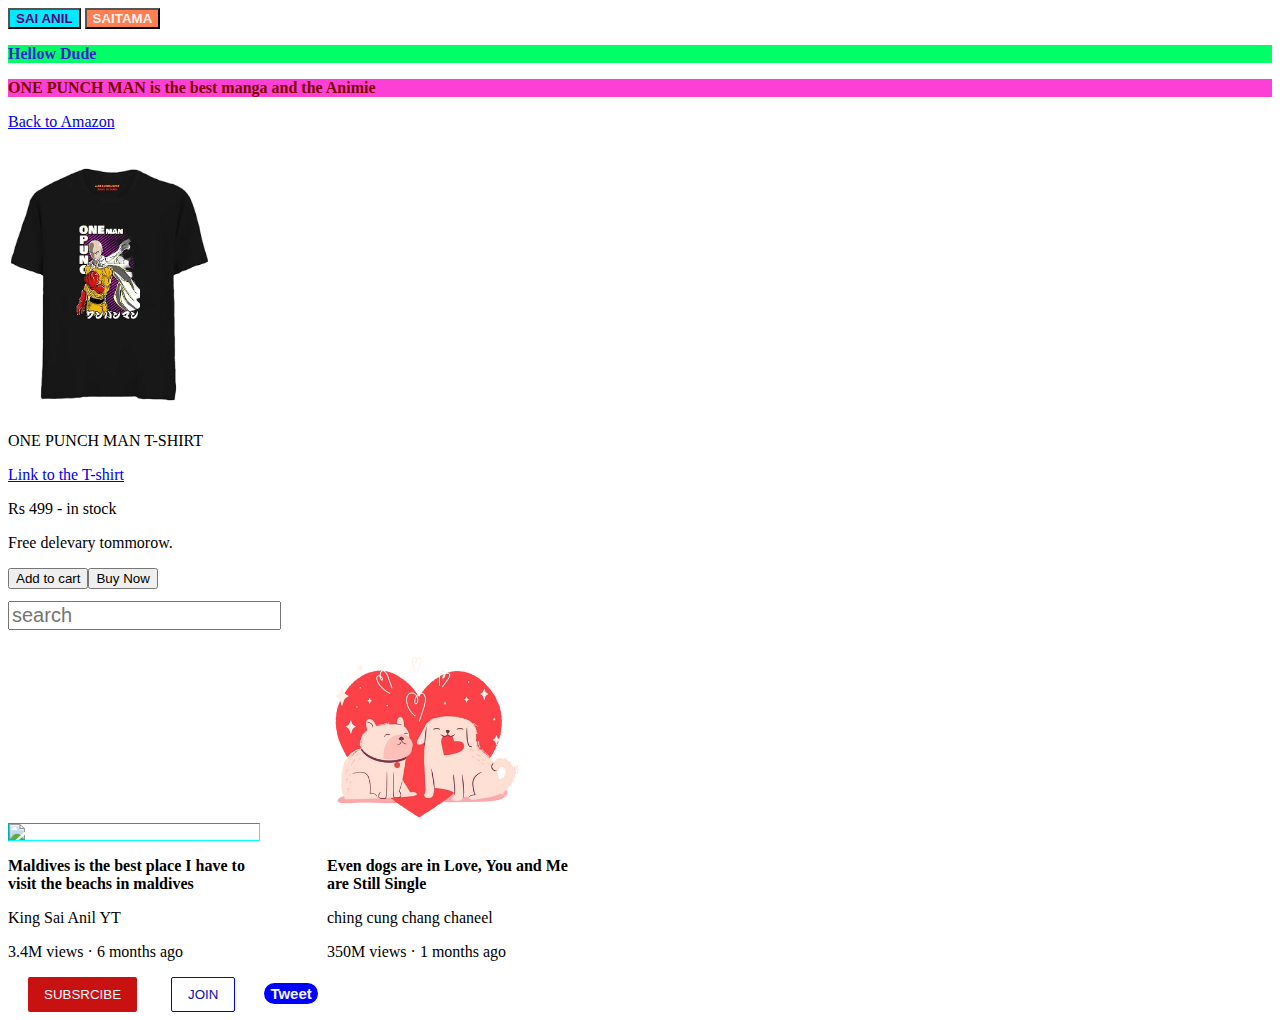
==== index.html @ 6e1536a7 "Update and rename onepunch.html to index.html" ====
<!DOCTYPE html>
<html>
  <head>
    <meta name="viewport" content="width=device-width, initial-scale=1.0" />
    <title>1st website </title>
    <style>
      .saianil-button {
        color: rgb(90, 0, 121);
        background-color: rgb(0, 234, 255);
        font-weight: bold;
      }
      .saitama-button {
        color: rgb(242, 242, 242);
        background-color: coral;
        font-style: inherit;
        font-weight: bolder;
      }
      .hello-p {
        color: rgb(57, 30, 210);
        font-weight: bolder;
        background-color: rgb(0, 255, 102);
      }
      .onepunch-p {
        color: rgb(124, 0, 0);
        background-color: rgb(252, 64, 214);
        font-weight: 900;
      }
      .tumbmnail {
        width: 250px;
        border-width: 1px;
        border-style: inset;
        border-color: aqua;
        display: block;
      }
      .tshirt {
        width: 200px;
      }
      .tumbmnail2 {
        width: 200px;
        border: color(red red green blue);
        border: 10px;
      }
      .amajonalign {
      
        vertical-align: auto;
      }
      .search-bar {
        font-size: 20px;
        margin-right: 12px;
        margin-bottom: 7px;
        margin-top: 12px;
        display: block;
      }
      .viedio-title {
        width: 250px;
        font-style: normal;
        font-weight: bold;
      }
      .viedio-preview {
        width: 300px;
        display: inline-block;
        vertical-align: top;
        margin-right: 15px;
        vertical-align: bottom;
      }

      .subscribe-button {
    background-color: rgb(200, 17, 17);
    color: aliceblue;
    border: none;

    border-radius: 2px;
    cursor: pointer;
    margin-right: 30px;
    margin-left: 20px;
    transition: opacity 0.15s;
    padding-top: 10px;
    padding-right: 16px;
    padding-bottom: 10px;
    padding-left: 16px;
    vertical-align: top;
  }

  .subscribe-button:hover {
    opacity: 0.8;
  }

  .subscribe-button:active {
    opacity: 0.5;
  }

  .join-button {
    background-color: white;
    border-color: blue;
    border-style: solid;
    border-width: 1px;
    color: rgb(13, 13, 177);

    border-radius: 2px;
    cursor: pointer;
    padding-left: 16px;
    padding-right: 16px;
    padding-top: 9px;
    padding-bottom: 9px;

    transition: background-color 0.5s, colour 0.5ns;
  }

  .join-button:hover {
    background-color: blue;
    color: white;
  }
  .join-button:active {
    opacity: 0.5;
  }
  .tweet-button {
    background-color: blue;
    color: aliceblue;
    border: none;
    width: 80;
    height: 36;
    border-radius: 18px;
    font-weight: bold;
    font-size: 15px;
    cursor: pointer;
    margin-left: 25px;
    transition: box-shadow 0.5s;
    padding-top: 2px;
    padding-bottom: 2px;
    padding-left: 6px;
    padding-right: 6px;
  }

  .tweet-button:hover {
    box-shadow: 20px 20px 25px rgba(0, 0, 0, 0.15);
  }



    </style>
  </head> <title>buttons</title>
  <link rel="stylesheet" href="buttons.css" />
  <body>

    <button class="saianil-button">SAI ANIL</button>
    <button class="saitama-button">SAITAMA</button>
    <div class="amajonalign">
      
      <p class="hello-p">Hellow Dude</p>
    <p class="onepunch-p">ONE PUNCH MAN is the best manga and the Animie</p>
    <p>

    </p><a
    
      href="https://www.amazon.in/?&ext_vrnc=hi&tag=googhydrabk1-21&ref=pd_sl_7hz2t19t5c_e&adgrpid=58355126069&hvpone=&hvptwo=&hvadid=610644601173&hvpos=&hvnetw=g&hvrand=2080696368292808573&hvqmt=e&hvdev=c&hvdvcmdl=&hvlocint=&hvlocphy=9301741&hvtargid=kwd-10573980&hydadcr=14453_2316415&gclid=CjwKCAiAmZGrBhAnEiwAo9qHibS34LEOfn9HXr_Bmy-F3jvgh-WIsPWxfQvX01L2niPsfTn5PV2dIxoCb8AQAvD_BwE/"
      target="_blank"
      >Back to Amazon</a
    >
    <p/>

    
    <img class="tshirt" src="tumbnails/tshirt.jpg">
    <p>ONE PUNCH MAN T-SHIRT</p>
    <a href="https://amzn.eu/d/fxDrWem/" target="_blank">Link to the T-shirt</a>
    <p>Rs 499 - in stock</p>
    <p>Free delevary tommorow.</p>
    <button>Add to cart</button><button>Buy Now</button>
    </div>
    <input class="search-bar" type="text" placeholder="search" />

    <div class="viedio-preview">
      <img class="tumbmnail" src="tumbnails/maldivs.jpg" />

      <p class="viedio-title">
        Maldives is the best place I have to visit the beachs in maldives
      </p>
      <p class="saianil">King Sai Anil YT</p>
      <p class="views">3.4M views &#183; 6 months ago</p>
    </div>

    <div class="viedio-preview">
      <img class="tumbmnail2" src="tumbnails/dogs.webp" />

      <p class="viedio-title">
        Even dogs are in Love, You and Me are Still Single
      </p>
      <p class="saianil">ching cung chang chaneel</p>
      <p class="views">350M views &#183; 1 months ago</p>
    
    
      
    </div>
    <div>
      <button class="subscribe-button">SUBSRCIBE</button>

    <button class="join-button">JOIN</button>

    <button class="tweet-button">Tweet</button>
  </body>
    </div>
  </body>
</html>
---- buttons.css ----
.subscribe-button {
    background-color: rgb(200, 17, 17);
    color: aliceblue;
    border: none;

    border-radius: 2px;
    cursor: pointer;
    margin-right: 30px;
    margin-left: 20px;
    transition: opacity 0.15s;
    padding-top: 10px;
    padding-right: 16px;
    padding-bottom: 10px;
    padding-left: 16px;
    vertical-align: top;
  }

  .subscribe-button:hover {
    opacity: 0.8;
  }

  .subscribe-button:active {
    opacity: 0.5;
  }

  .join-button {
    background-color: white;
    border-color: blue;
    border-style: solid;
    border-width: 1px;
    color: rgb(13, 13, 177);

    border-radius: 2px;
    cursor: pointer;
    padding-left: 16px;
    padding-right: 16px;
    padding-top: 9px;
    padding-bottom: 9px;

    transition: background-color 0.5s, colour 0.5ns;
  }

  .join-button:hover {
    background-color: blue;
    color: white;
  }
  .join-button:active {
    opacity: 0.5;
  }
  .tweet-button {
    background-color: blue;
    color: aliceblue;
    border: none;
    width: 80;
    height: 36;
    border-radius: 18px;
    font-weight: bold;
    font-size: 15px;
    cursor: pointer;
    margin-left: 25px;
    transition: box-shadow 0.5s;
    padding-top: 2px;
    padding-bottom: 2px;
    padding-left: 6px;
    padding-right: 6px;
  }

  .tweet-button:hover {
    box-shadow: 20px 20px 25px rgba(0, 0, 0, 0.15);
  }
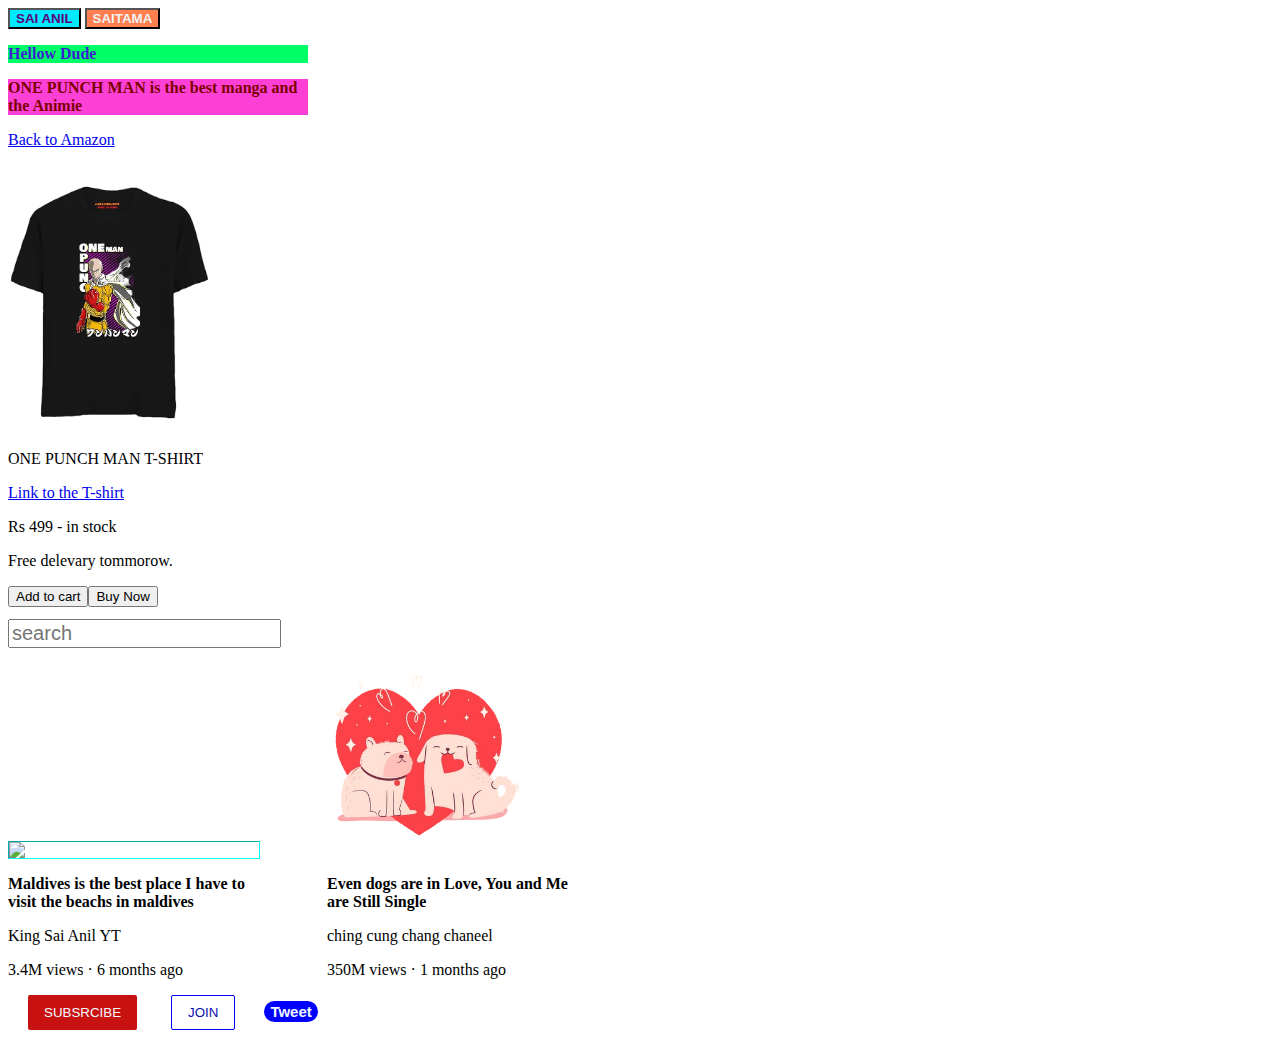
==== commit d5645c55: "Update index.html" ====
--- a/index.html
+++ b/index.html
@@ -19,11 +19,13 @@
         color: rgb(57, 30, 210);
         font-weight: bolder;
         background-color: rgb(0, 255, 102);
+        width: 300px;
       }
       .onepunch-p {
         color: rgb(124, 0, 0);
         background-color: rgb(252, 64, 214);
         font-weight: 900;
+        width: 300px;
       }
       .tumbmnail {
         width: 250px;
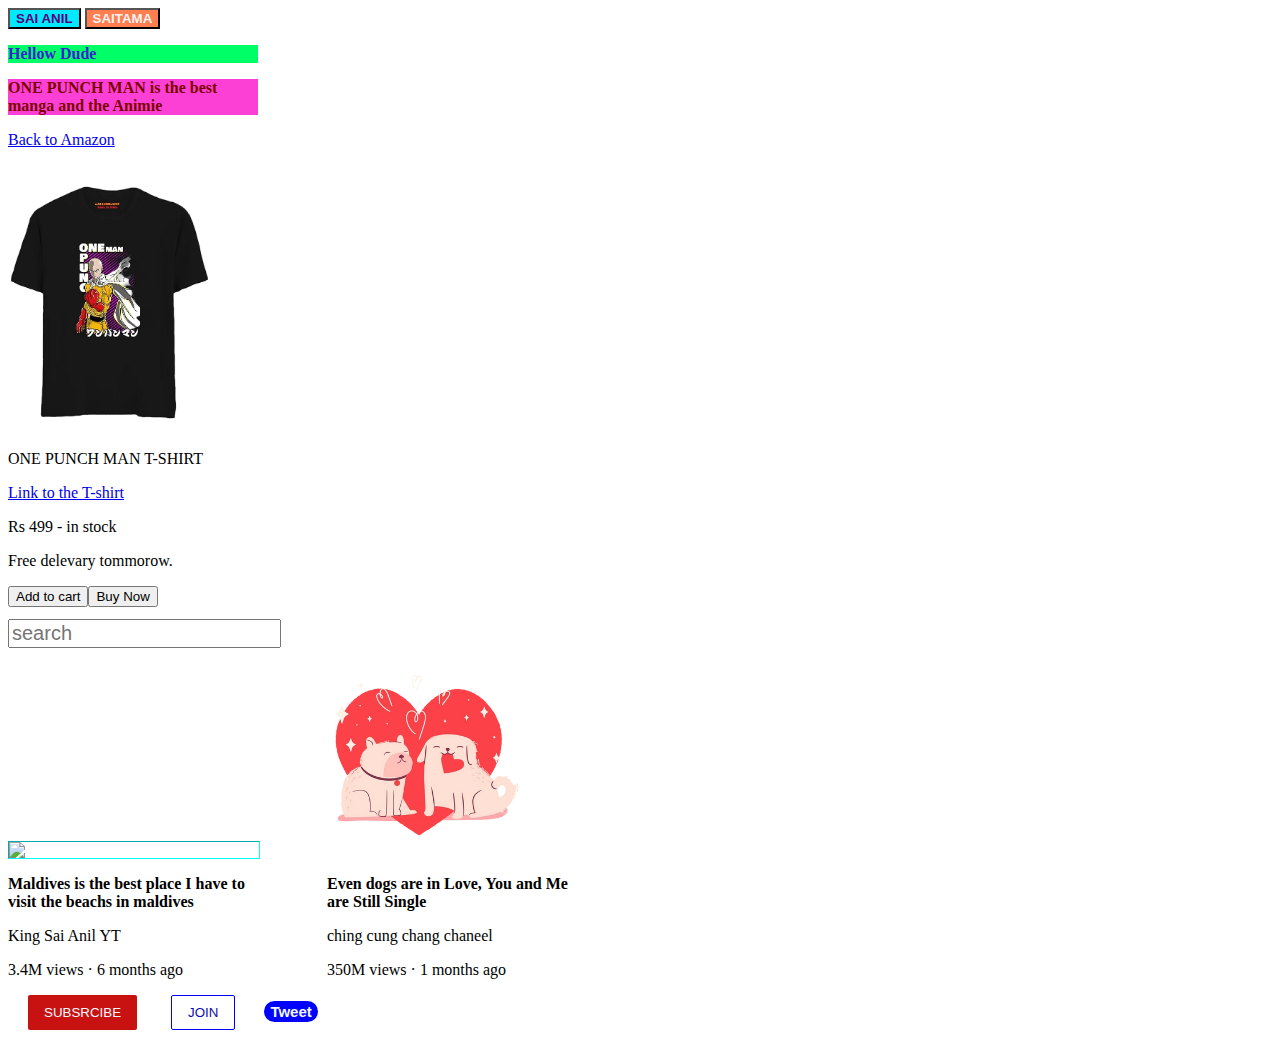
==== commit fa0ec274: "Update index.html" ====
--- a/index.html
+++ b/index.html
@@ -19,13 +19,13 @@
         color: rgb(57, 30, 210);
         font-weight: bolder;
         background-color: rgb(0, 255, 102);
-        width: 300px;
+        width: 250px;
       }
       .onepunch-p {
         color: rgb(124, 0, 0);
         background-color: rgb(252, 64, 214);
         font-weight: 900;
-        width: 300px;
+        width: 250px;
       }
       .tumbmnail {
         width: 250px;
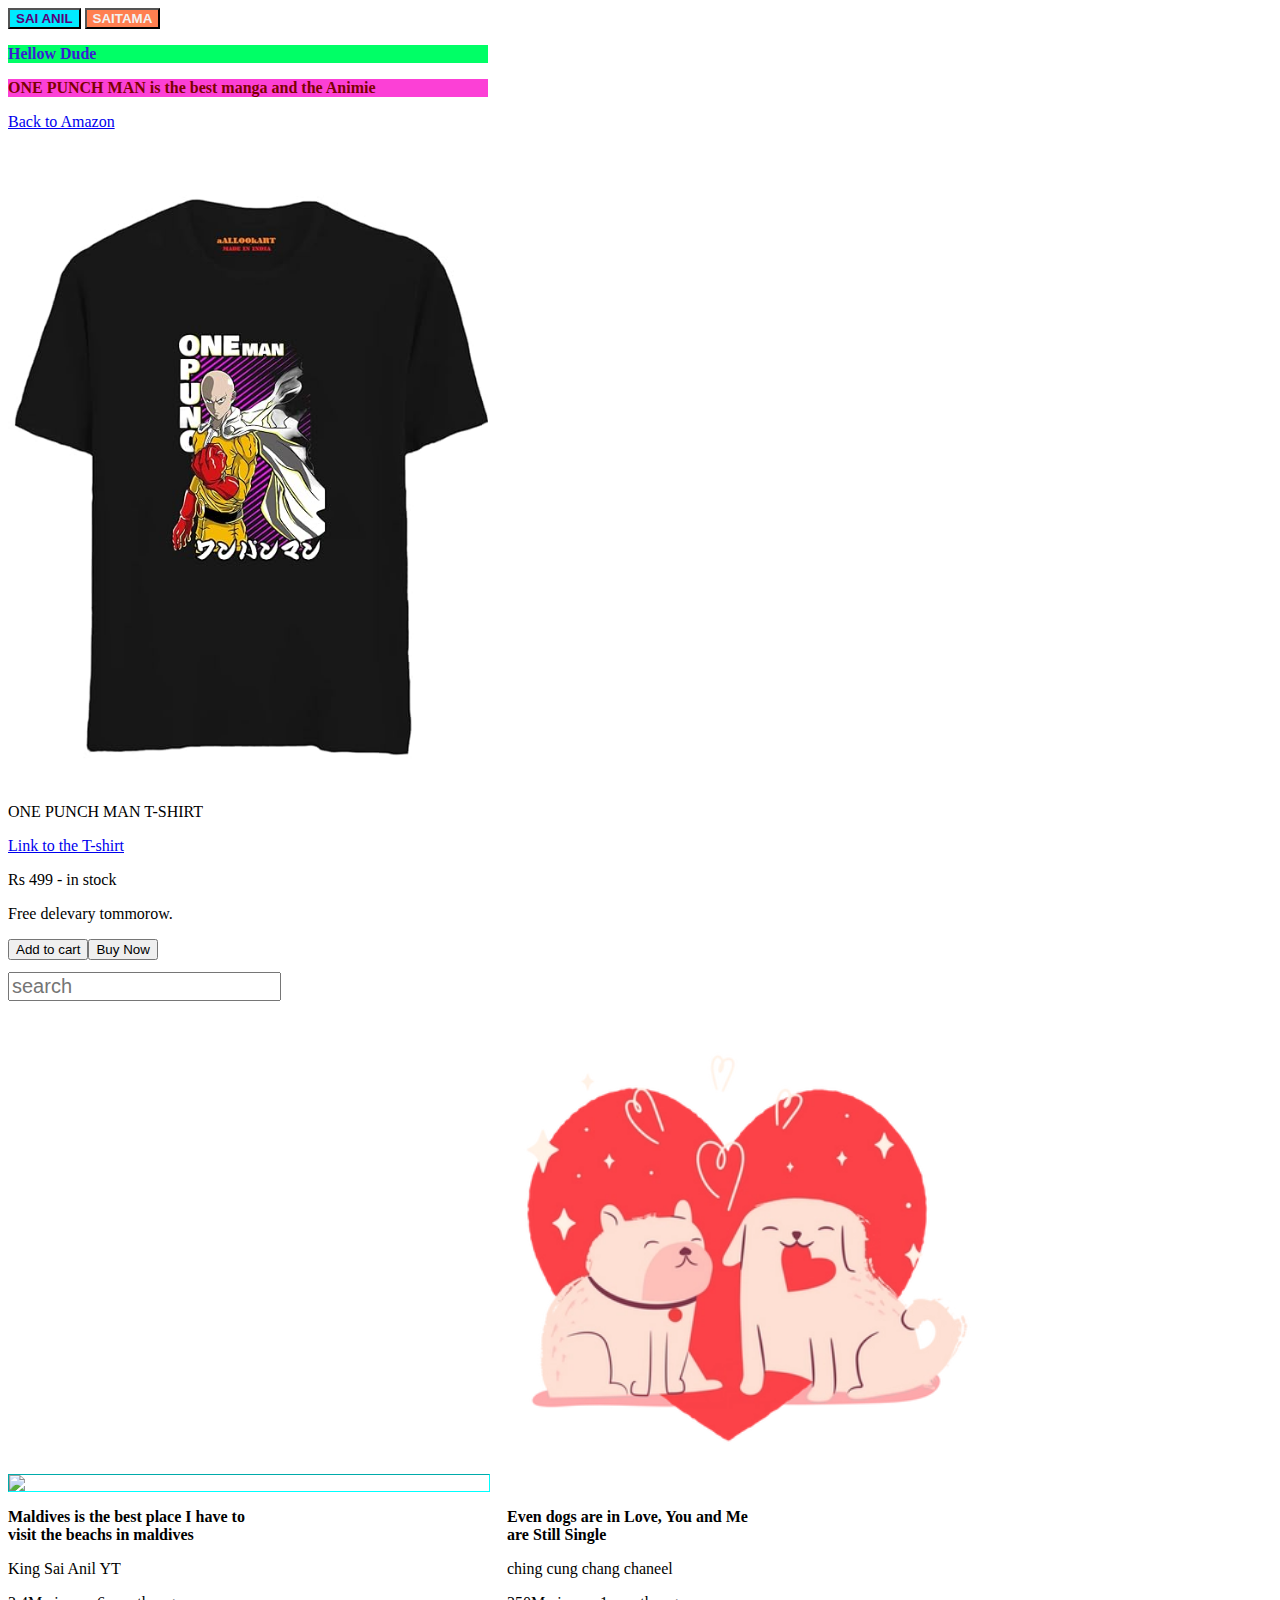
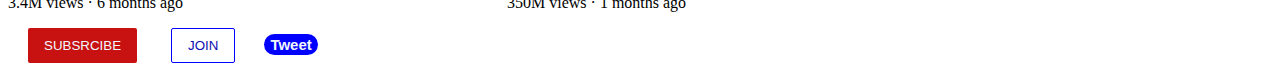
==== commit ee940c9e: "Update index.html" ====
--- a/index.html
+++ b/index.html
@@ -19,26 +19,26 @@
         color: rgb(57, 30, 210);
         font-weight: bolder;
         background-color: rgb(0, 255, 102);
-        width: 250px;
+        width: 480px;
       }
       .onepunch-p {
         color: rgb(124, 0, 0);
         background-color: rgb(252, 64, 214);
         font-weight: 900;
-        width: 250px;
+        width: 480px;
       }
       .tumbmnail {
-        width: 250px;
+        width: 480px;
         border-width: 1px;
         border-style: inset;
         border-color: aqua;
         display: block;
       }
       .tshirt {
-        width: 200px;
+        width: 480px;
       }
       .tumbmnail2 {
-        width: 200px;
+        width: 480px;
         border: color(red red green blue);
         border: 10px;
       }
@@ -59,7 +59,7 @@
         font-weight: bold;
       }
       .viedio-preview {
-        width: 300px;
+        width: 480px;
         display: inline-block;
         vertical-align: top;
         margin-right: 15px;
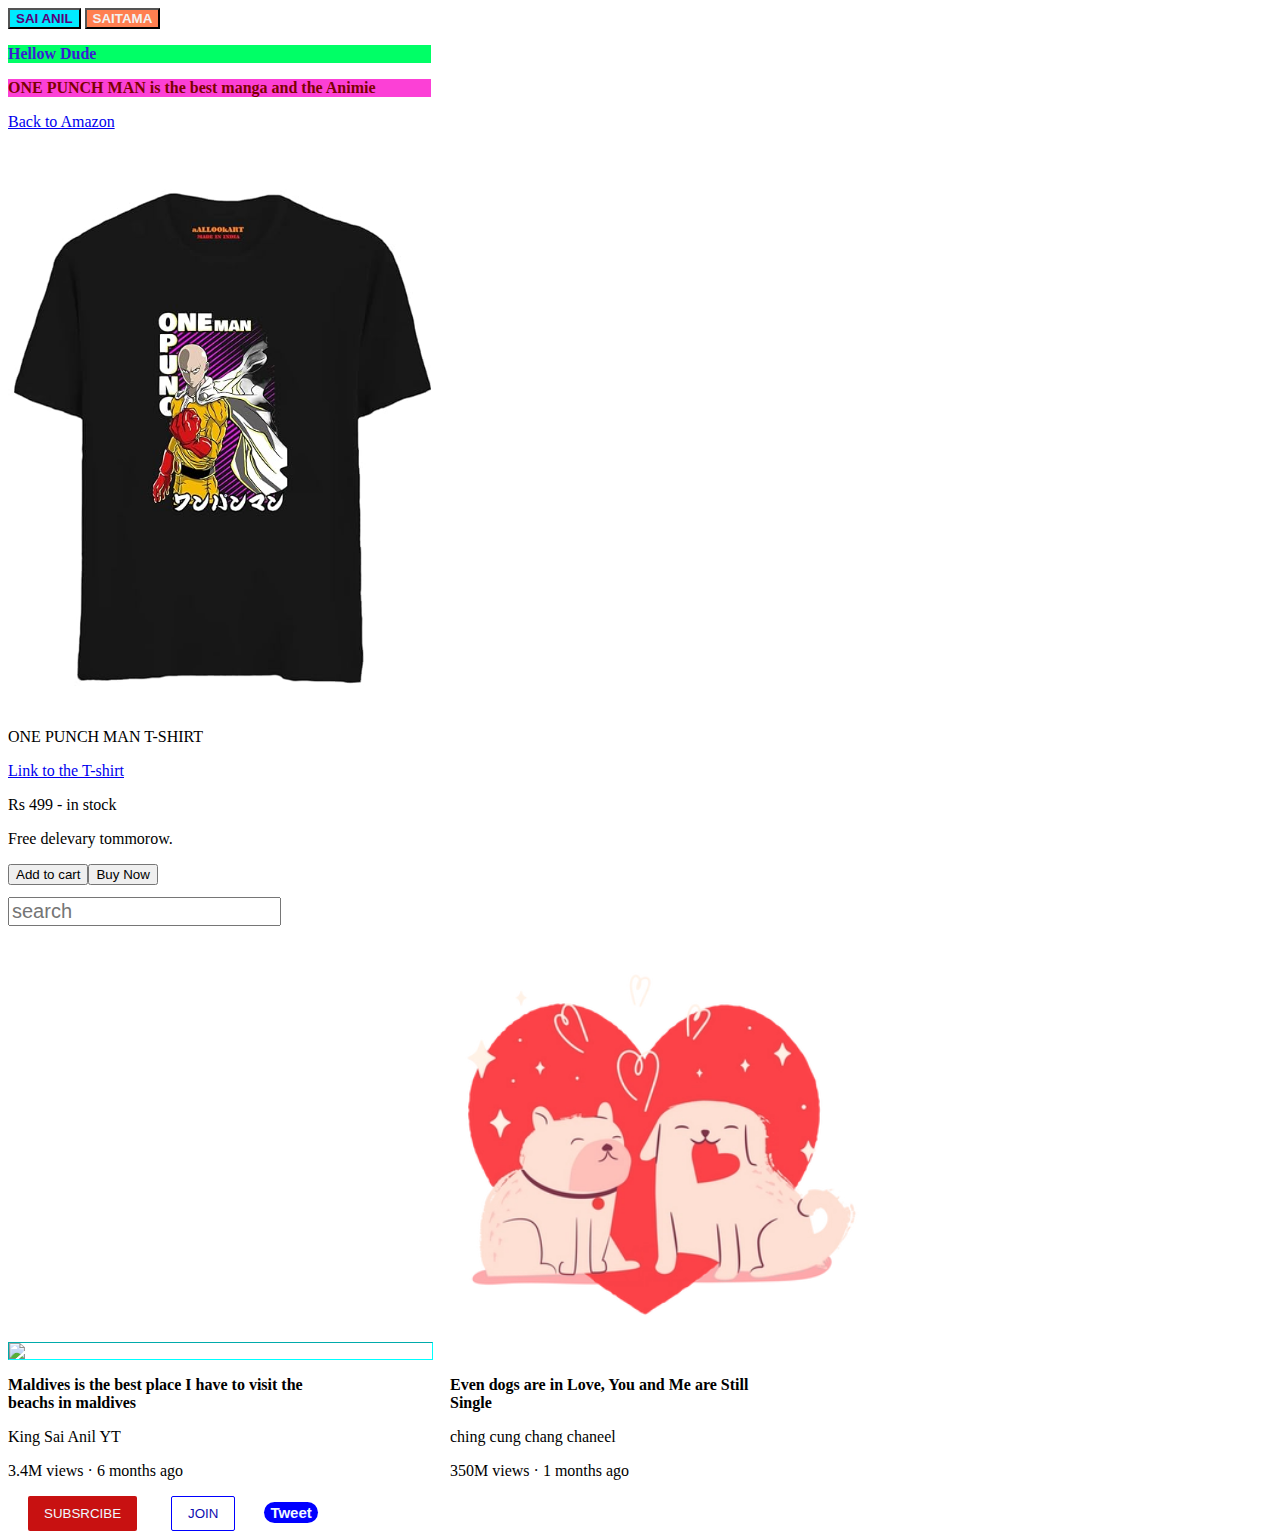
==== commit 063ad6ce: "Update index.html" ====
--- a/index.html
+++ b/index.html
@@ -19,26 +19,26 @@
         color: rgb(57, 30, 210);
         font-weight: bolder;
         background-color: rgb(0, 255, 102);
-        width: 480px;
+        width: 423px;
       }
       .onepunch-p {
         color: rgb(124, 0, 0);
         background-color: rgb(252, 64, 214);
         font-weight: 900;
-        width: 480px;
+        width: 423px;
       }
       .tumbmnail {
-        width: 480px;
+        width: 423px;
         border-width: 1px;
         border-style: inset;
         border-color: aqua;
         display: block;
       }
       .tshirt {
-        width: 480px;
+        width: 423px;
       }
       .tumbmnail2 {
-        width: 480px;
+        width: 423px;
         border: color(red red green blue);
         border: 10px;
       }
@@ -54,12 +54,12 @@
         display: block;
       }
       .viedio-title {
-        width: 250px;
+        width: 323px;
         font-style: normal;
         font-weight: bold;
       }
       .viedio-preview {
-        width: 480px;
+        width: 423px;
         display: inline-block;
         vertical-align: top;
         margin-right: 15px;
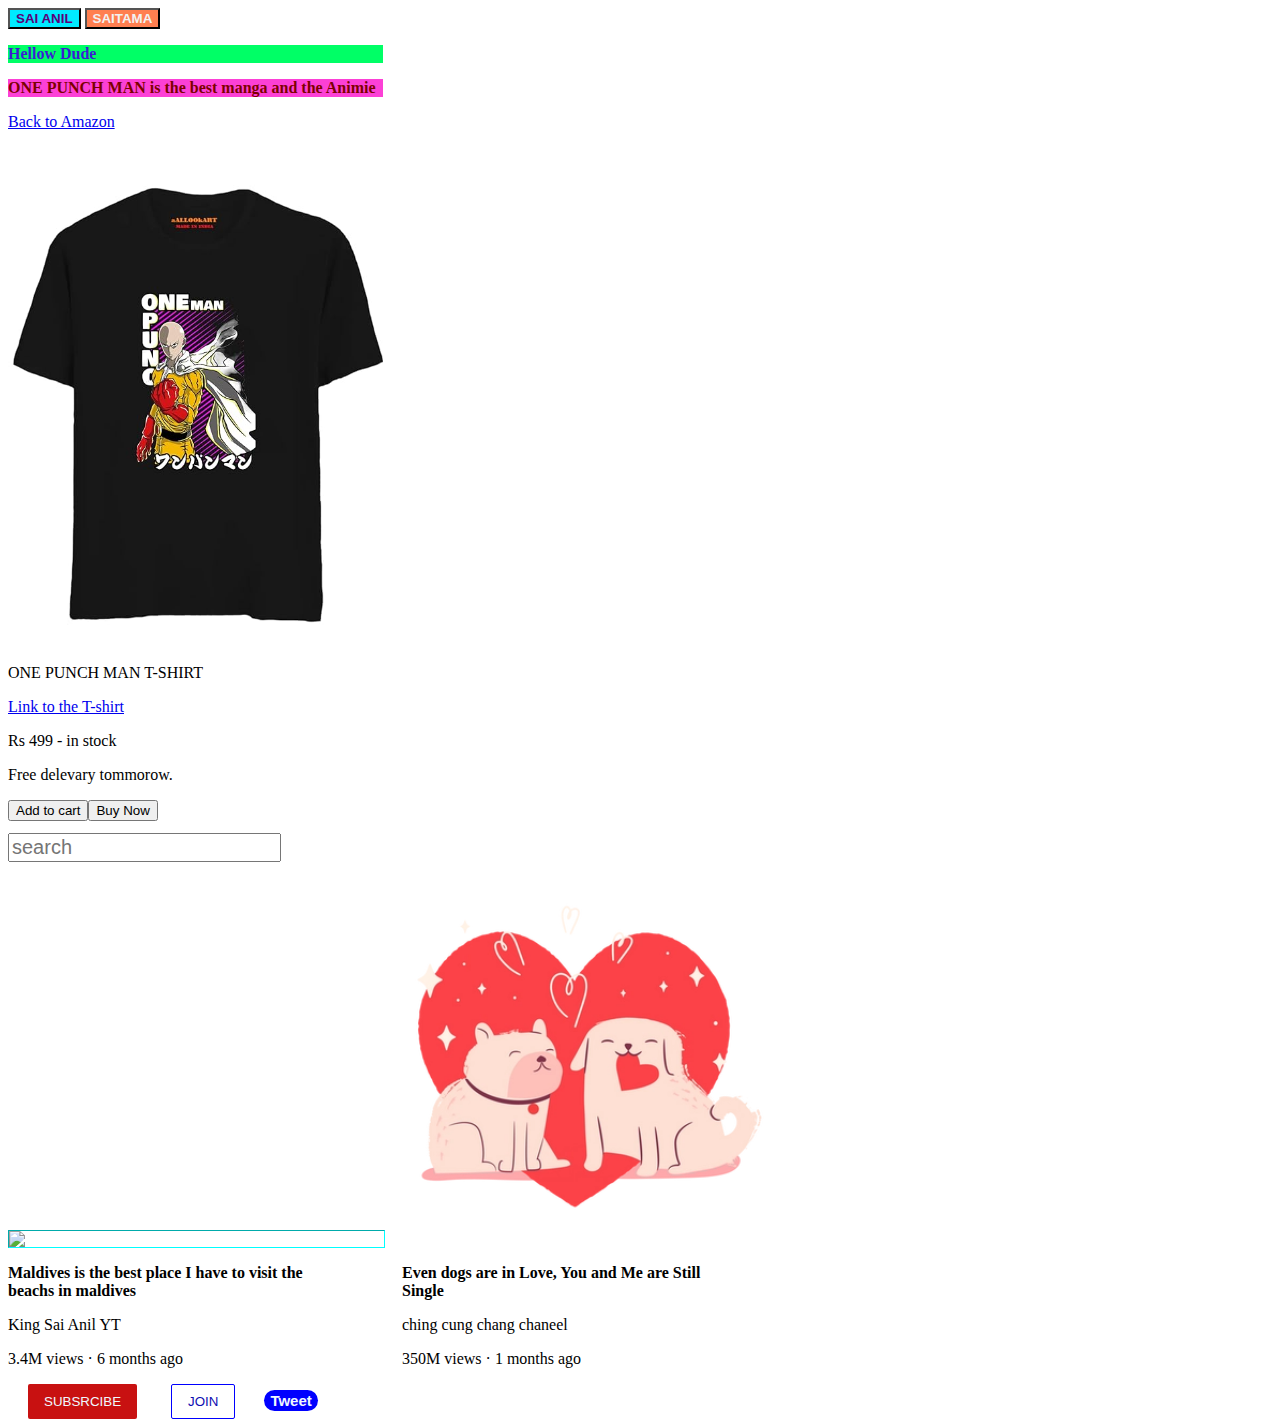
==== commit 3157f831: "Update index.html" ====
--- a/index.html
+++ b/index.html
@@ -19,26 +19,26 @@
         color: rgb(57, 30, 210);
         font-weight: bolder;
         background-color: rgb(0, 255, 102);
-        width: 423px;
+        width: 375px;
       }
       .onepunch-p {
         color: rgb(124, 0, 0);
         background-color: rgb(252, 64, 214);
         font-weight: 900;
-        width: 423px;
+        width: 375px;
       }
       .tumbmnail {
-        width: 423px;
+        width: 375px;
         border-width: 1px;
         border-style: inset;
         border-color: aqua;
         display: block;
       }
       .tshirt {
-        width: 423px;
+        width: 375px;
       }
       .tumbmnail2 {
-        width: 423px;
+        width: 375px;
         border: color(red red green blue);
         border: 10px;
       }
@@ -59,7 +59,7 @@
         font-weight: bold;
       }
       .viedio-preview {
-        width: 423px;
+        width: 375px;
         display: inline-block;
         vertical-align: top;
         margin-right: 15px;
